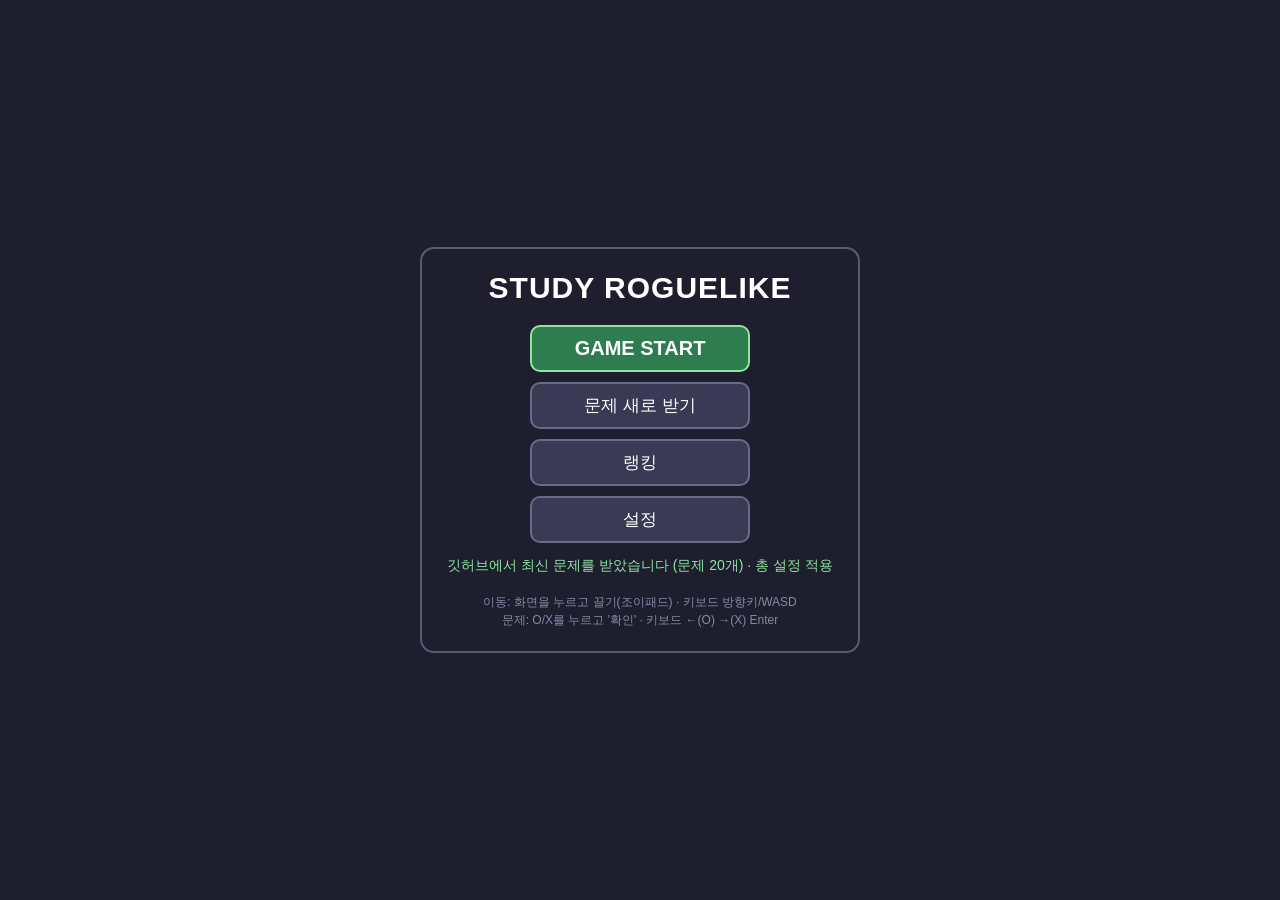
==== index.html @ da625aaf "Add files via upload" ====
<!DOCTYPE html>
<html lang="ko">
<head>
<meta charset="utf-8">
<!-- 파일을 고칠 때마다 아래 ?v= 숫자를 바꾸면, 브라우저가 예전 파일을 쓰지 않고 새로 받는다 -->
<meta name="viewport" content="width=device-width, initial-scale=1, maximum-scale=1, user-scalable=no">
<meta name="theme-color" content="#1e1e2e">
<meta name="mobile-web-app-capable" content="yes">
<meta name="apple-mobile-web-app-capable" content="yes">
<meta name="apple-mobile-web-app-status-bar-style" content="black-translucent">
<meta name="apple-mobile-web-app-title" content="공부 로그라이크">
<link rel="manifest" href="manifest.json">
<link rel="icon" href="icon.png">
<link rel="apple-touch-icon" href="icon.png">
<link rel="stylesheet" href="style.css?v=20261013c">
<title>STUDY ROGUELIKE</title>
</head>
<body>
<script>
// 파일이 빠졌거나 예전 파일이 섞여서 게임이 멈추면, 검은 화면 대신 원인을 화면에 보여준다
(function () {
  var shown = {};
  function report(text) {
    if (shown[text]) return; shown[text] = 1;
    var box = document.getElementById("loadError");
    if (!box) {
      box = document.createElement("div"); box.id = "loadError";
      box.style.cssText = "position:fixed;left:8px;right:8px;top:8px;z-index:99;background:#5a1e28;color:#fff;" +
        "border:2px solid #ff8080;border-radius:10px;padding:10px 14px;font:14px/1.5 sans-serif;white-space:pre-wrap";
      box.textContent = "게임 파일에 문제가 있습니다. js 폴더 안에 파일이 모두 올라갔는지, 예전 파일이 섞이지 않았는지 확인하세요.\n";
      document.body.appendChild(box);
    }
    box.textContent += "\n• " + text;
  }
  window.addEventListener("error", function (e) {
    var t = e.target;
    if (t && t !== window && (t.tagName === "SCRIPT" || t.tagName === "LINK")) report("파일을 찾을 수 없음: " + (t.src || t.href));
    else if (e.message) report(e.message + (e.filename ? "  (" + e.filename.split("/").slice(-2).join("/") + ")" : ""));
  }, true);
})();
</script>
<canvas id="game"></canvas>

<!-- 게임 중 일시정지 버튼 -->
<button id="pauseBtn" class="hidden" aria-label="일시정지">II</button>

<!-- 메인 메뉴 -->
<div id="menu" class="overlay">
  <div class="panel">
    <h1>STUDY ROGUELIKE</h1>
    <button id="btnStart" class="big">GAME START</button>
    <button id="btnSync">문제 새로 받기</button>
    <button id="btnRanking">랭킹</button>
    <button id="btnSettings">설정</button>
    <p id="syncStatus" class="status">문제를 불러오는 중...</p>
    <p class="hint">이동: 화면을 누르고 끌기(조이패드) · 키보드 방향키/WASD<br>문제: O/X를 누르고 '확인' · 키보드 ←(O) →(X) Enter</p>
  </div>
</div>

<!-- 랭킹 -->
<div id="ranking" class="overlay hidden">
  <div class="panel wide">
    <h2>🏆 랭킹 (최고 점수)</h2>
    <div class="scroll"><table id="rankTable"></table></div>
    <button class="back">돌아가기</button>
  </div>
</div>

<!-- 총 설정 -->
<div id="settings" class="overlay hidden">
  <div class="panel wide">
    <h2>총 성능 (모든 기기 공통)</h2>
    <p id="settingsMsg" class="status"></p>
    <div class="scroll"><table id="gunTable" class="settings"></table></div>
    <p class="hint">값은 PC의 문제 편집기에서 '총 설정'을 바꾸고 '깃허브에 올리기'를 누르면 바뀝니다.<br>
      그다음 메뉴의 '문제 새로 받기'를 누르면 이 기기에도 바로 적용됩니다. (숫자는 %, 바람만 관통 마릿수)</p>
    <div class="row"><button class="back">닫기</button></div>
  </div>
</div>

<!-- 게임 오버 후 이름 입력 -->
<div id="nameEntry" class="overlay hidden">
  <div class="panel">
    <h2>게임 오버</h2>
    <p id="finalScore"></p>
    <p>랭킹에 남길 이름을 입력하세요</p>
    <input id="nameInput" maxlength="12" placeholder="Player" autocomplete="off" enterkeyhint="done">
    <div class="row">
      <button id="btnNameSave">저장</button>
      <button id="btnNameSkip">건너뛰기</button>
    </div>
  </div>
</div>

<!-- 일시정지 -->
<div id="pause" class="overlay hidden">
  <div class="panel">
    <h2>일시정지</h2>
    <button id="btnResume" class="big">계속하기</button>
    <button id="btnQuit">메인 메뉴로 (기록 안 함)</button>
  </div>
</div>

<!-- 이미지 크게 보기 -->
<div id="zoomView" class="hidden">
  <div id="zoomStage"><img id="zoomImg" alt="확대 이미지" draggable="false"></div>
  <button id="zoomClose" aria-label="닫기">✕</button>
  <p id="zoomHint">두 손가락으로 벌려 더 확대 · 두 번 톡 = 확대/원래대로 · ✕ 또는 Esc로 닫기</p>
</div>

<!-- 세로 화면 안내 -->
<div id="rotateHint" class="hidden">휴대폰을 <b>가로</b>로 돌리면 더 크게 보여요</div>

<script src="js/config.js?v=20261013c"></script>
<script src="js/data.js?v=20261013c"></script>
<script src="js/world.js?v=20261013c"></script>
<script src="js/combat.js?v=20261013c"></script>
<script src="js/bosses.js?v=20261013c"></script>
<script src="js/skills.js?v=20261013c"></script>
<script src="js/render.js?v=20261013c"></script>
<script src="js/input.js?v=20261013c"></script>
<script src="js/zoom.js?v=20261013c"></script>
<script src="js/game.js?v=20261013c"></script>
<script src="js/main.js?v=20261013c"></script>
</body>
</html>
---- style.css ----
* { box-sizing: border-box; }
html, body {
  margin: 0; padding: 0; width: 100%; height: 100%;
  background: #000; color: #fff; overflow: hidden;
  font-family: "Malgun Gothic", "맑은 고딕", "Apple SD Gothic Neo", "Noto Sans KR", sans-serif;
  -webkit-user-select: none; user-select: none;
  -webkit-touch-callout: none;
  -webkit-tap-highlight-color: transparent;
  overscroll-behavior: none;
}
#game {
  position: fixed; left: 0; top: 0; width: 100vw; height: 100vh; height: 100dvh;
  display: block; touch-action: none;
}
.hidden { display: none !important; }

.overlay {
  position: fixed; inset: 0; display: flex; align-items: center; justify-content: center;
  background: rgba(10, 10, 18, 0.82); z-index: 10; padding: 12px;
  touch-action: manipulation;
}
#menu { background: #1e1e2e; }
.panel {
  background: #1e1e2e; border: 2px solid #5a5a78; border-radius: 14px;
  padding: 18px 22px; width: min(440px, 100%); max-height: 100%;
  display: flex; flex-direction: column; align-items: center; gap: 10px;
  overflow-y: auto; touch-action: pan-y;
}
.panel.wide { width: min(760px, 100%); }
h1 { margin: 4px 0 10px; font-size: 30px; letter-spacing: 1px; text-align: center; }
h2 { margin: 2px 0 6px; font-size: 22px; }
button {
  font: inherit; font-size: 17px; color: #fff; background: #3a3a55;
  border: 2px solid #6a6a90; border-radius: 10px; padding: 10px 18px;
  min-width: 220px; min-height: 46px; cursor: pointer; touch-action: manipulation;
}
button:hover { background: #4a4a6a; }
button:active { background: #5a5a80; transform: translateY(1px); }
button:disabled { opacity: 0.5; cursor: default; }
button.big { background: #2f7d4f; border-color: #8ce6a0; font-weight: bold; font-size: 20px; }
.row { display: flex; gap: 10px; flex-wrap: wrap; justify-content: center; }
.row button { min-width: 120px; }
.status { color: #aaaacc; font-size: 14px; text-align: center; margin: 4px 0; min-height: 1.2em; }
.status.ok { color: #8ce6a0; } .status.warn { color: #ffcc66; } .status.err { color: #ff8080; }
.hint { color: #8888a8; font-size: 12px; text-align: center; margin: 4px 0; line-height: 1.5; }
.scroll { width: 100%; overflow: auto; max-height: 55vh; -webkit-overflow-scrolling: touch; touch-action: pan-x pan-y; }
table { border-collapse: collapse; width: 100%; font-size: 14px; }
th, td { padding: 6px 6px; border-bottom: 1px solid #3a3a55; text-align: center; white-space: nowrap; }
th { color: #c8c8e0; background: #26263a; position: sticky; top: 0; }
td.name { text-align: left; }
table.settings td.desc { text-align: left; color: #9a9ab8; font-size: 12px; white-space: normal; min-width: 120px; }
table.settings input { width: 56px; }
input {
  font: inherit; font-size: 17px; color: #fff; background: #2a2a3d; border: 2px solid #5a5a78;
  border-radius: 8px; padding: 8px 10px; text-align: center; -webkit-user-select: text; user-select: text;
  touch-action: manipulation;
}
#nameInput { width: 220px; }
input.bad { border-color: #ff6060; background: #4a2030; }

#pauseBtn {
  position: fixed; z-index: 5; min-width: 0; min-height: 0; padding: 0;
  width: 44px; height: 44px; border-radius: 10px; font-size: 16px; font-weight: bold;
  background: rgba(40, 40, 60, 0.7); border: 2px solid rgba(160, 160, 200, 0.7);
}
#rotateHint {
  position: fixed; z-index: 6; left: 50%; top: 8px; transform: translateX(-50%);
  background: rgba(30, 30, 46, 0.92); border: 1px solid #6a6a90; border-radius: 10px;
  padding: 8px 14px; font-size: 14px; pointer-events: none; white-space: nowrap;
}

/* ---- 이미지 크게 보기 ---- */
#zoomView { position: fixed; inset: 0; z-index: 20; background: rgba(5, 5, 9, 0.96); touch-action: none; }
#zoomStage { position: absolute; inset: 0; overflow: hidden; touch-action: none; cursor: grab; }
#zoomImg { position: absolute; left: 50%; top: 50%; max-width: none; transform-origin: 0 0;
  user-select: none; -webkit-user-select: none; -webkit-user-drag: none; background: #fff; border-radius: 4px; }
#zoomClose { position: absolute; top: 10px; right: 10px; min-width: 0; min-height: 0; width: 52px; height: 52px;
  padding: 0; font-size: 24px; border-radius: 12px; background: rgba(40, 40, 60, 0.85); z-index: 2; }
#zoomHint { position: absolute; left: 0; right: 0; bottom: 6px; margin: 0; text-align: center; color: #9a9ab8;
  font-size: 12px; pointer-events: none; }
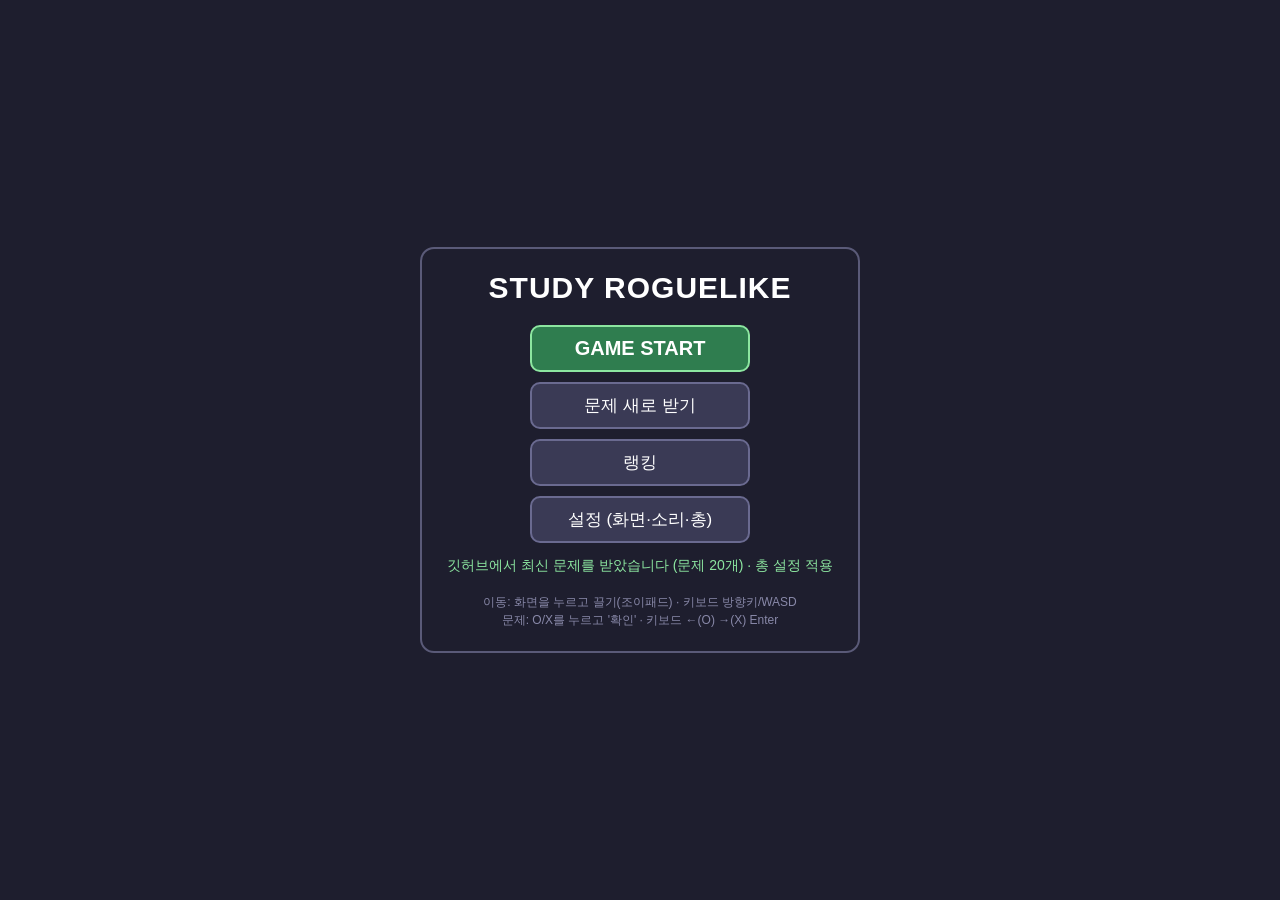
==== commit e234400d: "Add files via upload" ====
--- a/index.html
+++ b/index.html
@@ -12,7 +12,7 @@
 <link rel="manifest" href="manifest.json">
 <link rel="icon" href="icon.png">
 <link rel="apple-touch-icon" href="icon.png">
-<link rel="stylesheet" href="style.css?v=20261013c">
+<link rel="stylesheet" href="style.css?v=20261014a">
 <title>STUDY ROGUELIKE</title>
 </head>
 <body>
@@ -51,7 +51,7 @@
     <button id="btnStart" class="big">GAME START</button>
     <button id="btnSync">문제 새로 받기</button>
     <button id="btnRanking">랭킹</button>
-    <button id="btnSettings">설정</button>
+    <button id="btnSettings">설정 (화면·소리·총)</button>
     <p id="syncStatus" class="status">문제를 불러오는 중...</p>
     <p class="hint">이동: 화면을 누르고 끌기(조이패드) · 키보드 방향키/WASD<br>문제: O/X를 누르고 '확인' · 키보드 ←(O) →(X) Enter</p>
   </div>
@@ -69,6 +69,14 @@
 <!-- 총 설정 -->
 <div id="settings" class="overlay hidden">
   <div class="panel wide">
+    <h2>화면 · 소리 (이 기기만)</h2>
+    <div class="row opts">
+      <button class="opt" data-opt="quality"></button>
+      <button class="opt" data-opt="sfx"></button>
+      <button class="opt" data-opt="music"></button>
+      <button class="opt" data-opt="shake"></button>
+    </div>
+    <p class="hint">효과 낮음: 조명·빛 번짐·바닥 자국을 끄고 파티클을 줄여서 휴대폰이 덜 뜨거워집니다.</p>
     <h2>총 성능 (모든 기기 공통)</h2>
     <p id="settingsMsg" class="status"></p>
     <div class="scroll"><table id="gunTable" class="settings"></table></div>
@@ -97,6 +105,11 @@
   <div class="panel">
     <h2>일시정지</h2>
     <button id="btnResume" class="big">계속하기</button>
+    <div class="row opts">
+      <button class="opt" data-opt="sfx"></button>
+      <button class="opt" data-opt="music"></button>
+      <button class="opt" data-opt="quality"></button>
+    </div>
     <button id="btnQuit">메인 메뉴로 (기록 안 함)</button>
   </div>
 </div>
@@ -111,16 +124,19 @@
 <!-- 세로 화면 안내 -->
 <div id="rotateHint" class="hidden">휴대폰을 <b>가로</b>로 돌리면 더 크게 보여요</div>
 
-<script src="js/config.js?v=20261013c"></script>
-<script src="js/data.js?v=20261013c"></script>
-<script src="js/world.js?v=20261013c"></script>
-<script src="js/combat.js?v=20261013c"></script>
-<script src="js/bosses.js?v=20261013c"></script>
-<script src="js/skills.js?v=20261013c"></script>
-<script src="js/render.js?v=20261013c"></script>
-<script src="js/input.js?v=20261013c"></script>
-<script src="js/zoom.js?v=20261013c"></script>
-<script src="js/game.js?v=20261013c"></script>
-<script src="js/main.js?v=20261013c"></script>
+<script src="js/config.js?v=20261014a"></script>
+<script src="js/data.js?v=20261014a"></script>
+<script src="js/assets_meta.js?v=20261014a"></script>
+<script src="js/world.js?v=20261014a"></script>
+<script src="js/combat.js?v=20261014a"></script>
+<script src="js/bosses.js?v=20261014a"></script>
+<script src="js/skills.js?v=20261014a"></script>
+<script src="js/gfx.js?v=20261014a"></script>
+<script src="js/audio.js?v=20261014a"></script>
+<script src="js/render.js?v=20261014a"></script>
+<script src="js/input.js?v=20261014a"></script>
+<script src="js/zoom.js?v=20261014a"></script>
+<script src="js/game.js?v=20261014a"></script>
+<script src="js/main.js?v=20261014a"></script>
 </body>
 </html>
--- a/style.css
+++ b/style.css
@@ -78,3 +78,8 @@
   padding: 0; font-size: 24px; border-radius: 12px; background: rgba(40, 40, 60, 0.85); z-index: 2; }
 #zoomHint { position: absolute; left: 0; right: 0; bottom: 6px; margin: 0; text-align: center; color: #9a9ab8;
   font-size: 12px; pointer-events: none; }
+
+/* ---- 화면·소리 설정 버튼 ---- */
+.opts button.opt { min-width: 150px; font-size: 15px; padding: 8px 12px; }
+.opts button.opt.on { background: #2f5f4a; border-color: #8ce6a0; }
+.opts button.opt.off { background: #3a2a35; border-color: #9a6a80; color: #d0b0c0; }
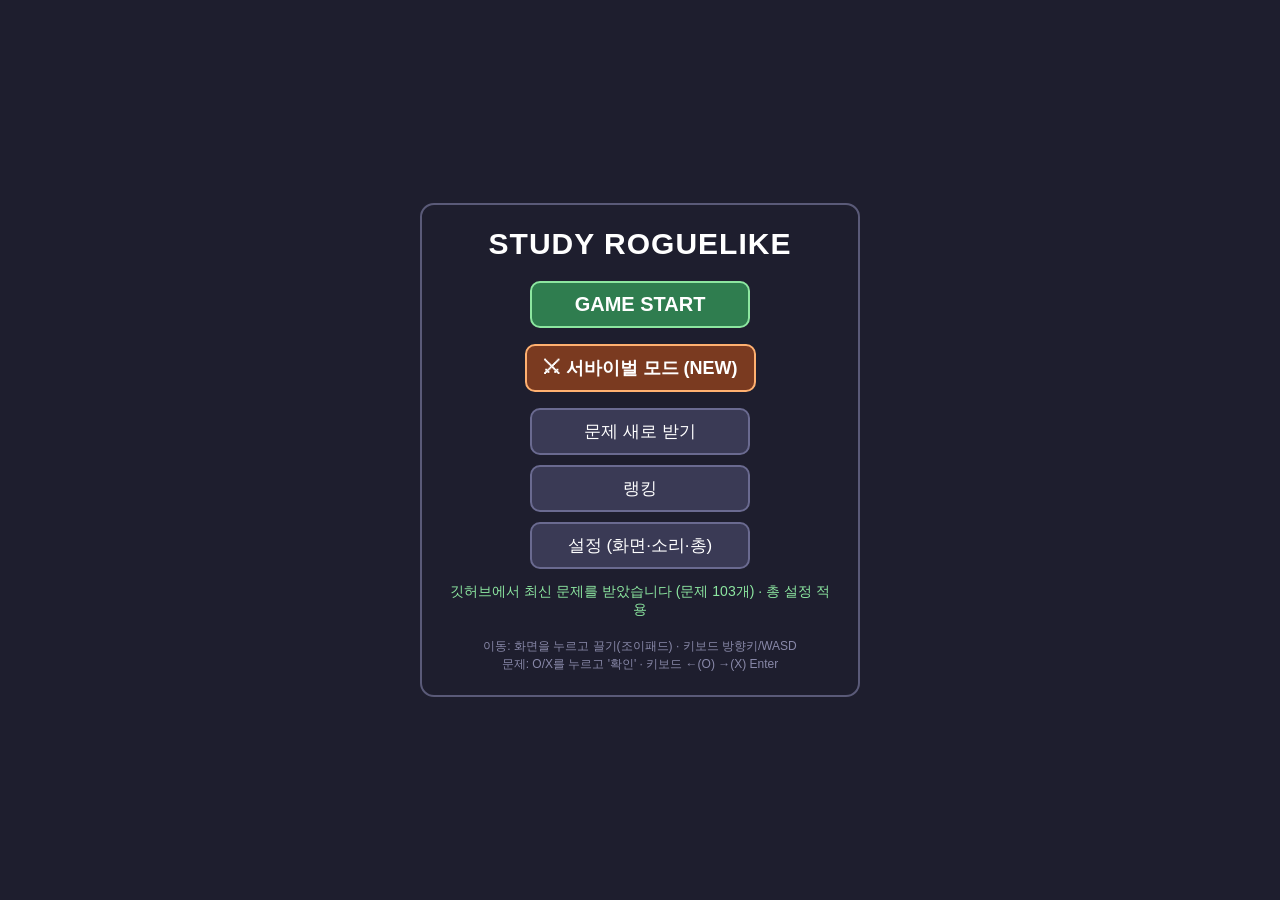
==== commit f4f91844: "Add files via upload" ====
--- a/index.html
+++ b/index.html
@@ -12,7 +12,7 @@
 <link rel="manifest" href="manifest.json">
 <link rel="icon" href="icon.png">
 <link rel="apple-touch-icon" href="icon.png">
-<link rel="stylesheet" href="style.css?v=20261014a">
+<link rel="stylesheet" href="style.css?v=20261020a">
 <title>STUDY ROGUELIKE</title>
 </head>
 <body>
@@ -49,6 +49,7 @@
   <div class="panel">
     <h1>STUDY ROGUELIKE</h1>
     <button id="btnStart" class="big">GAME START</button>
+    <a class="btnlink sv" href="survival.html">⚔ 서바이벌 모드 (NEW)</a>
     <button id="btnSync">문제 새로 받기</button>
     <button id="btnRanking">랭킹</button>
     <button id="btnSettings">설정 (화면·소리·총)</button>
@@ -124,19 +125,19 @@
 <!-- 세로 화면 안내 -->
 <div id="rotateHint" class="hidden">휴대폰을 <b>가로</b>로 돌리면 더 크게 보여요</div>
 
-<script src="js/config.js?v=20261014a"></script>
-<script src="js/data.js?v=20261014a"></script>
-<script src="js/assets_meta.js?v=20261014a"></script>
-<script src="js/world.js?v=20261014a"></script>
-<script src="js/combat.js?v=20261014a"></script>
-<script src="js/bosses.js?v=20261014a"></script>
-<script src="js/skills.js?v=20261014a"></script>
-<script src="js/gfx.js?v=20261014a"></script>
-<script src="js/audio.js?v=20261014a"></script>
-<script src="js/render.js?v=20261014a"></script>
-<script src="js/input.js?v=20261014a"></script>
-<script src="js/zoom.js?v=20261014a"></script>
-<script src="js/game.js?v=20261014a"></script>
-<script src="js/main.js?v=20261014a"></script>
+<script src="js/config.js?v=20261020a"></script>
+<script src="js/data.js?v=20261020a"></script>
+<script src="js/assets_meta.js?v=20261020a"></script>
+<script src="js/world.js?v=20261020a"></script>
+<script src="js/combat.js?v=20261020a"></script>
+<script src="js/bosses.js?v=20261020a"></script>
+<script src="js/skills.js?v=20261020a"></script>
+<script src="js/gfx.js?v=20261020a"></script>
+<script src="js/audio.js?v=20261020a"></script>
+<script src="js/render.js?v=20261020a"></script>
+<script src="js/input.js?v=20261020a"></script>
+<script src="js/zoom.js?v=20261020a"></script>
+<script src="js/game.js?v=20261020a"></script>
+<script src="js/main.js?v=20261020a"></script>
 </body>
 </html>
--- a/style.css
+++ b/style.css
@@ -83,3 +83,18 @@
 .opts button.opt { min-width: 150px; font-size: 15px; padding: 8px 12px; }
 .opts button.opt.on { background: #2f5f4a; border-color: #8ce6a0; }
 .opts button.opt.off { background: #3a2a35; border-color: #9a6a80; color: #d0b0c0; }
+
+/* ---- 서바이벌 모드 ---- */
+a.btnlink { display: block; text-align: center; padding: 10px 16px; margin: 6px 0; border-radius: 10px; border: 2px solid #6a6a90;
+  background: #3a3a55; color: #fff; text-decoration: none; font-size: 16px; }
+a.btnlink.sv { background: #7a3a20; border-color: #ffb070; font-weight: bold; font-size: 18px; }
+.row.wpns button { flex: 1 1 180px; display: flex; flex-direction: column; gap: 4px; align-items: center; }
+.row.wpns small { font-size: 12px; font-weight: normal; opacity: 0.85; }
+.svstats { text-align: center; line-height: 1.9; }
+.svstats .big { font-size: 30px; font-weight: bold; color: #ffe08a; }
+.svstats .new { font-size: 14px; color: #8ce6a0; margin-left: 6px; }
+.dmgrow { display: grid; grid-template-columns: 110px 1fr 70px; gap: 8px; align-items: center; margin: 4px 0; font-size: 14px; }
+.dmgrow i { display: block; height: 12px; border-radius: 6px; }
+.dmgrow b { text-align: right; }
+#svResDmg { width: min(520px, 100%); margin: 0 auto 10px; }
+.svstats { width: 100%; }
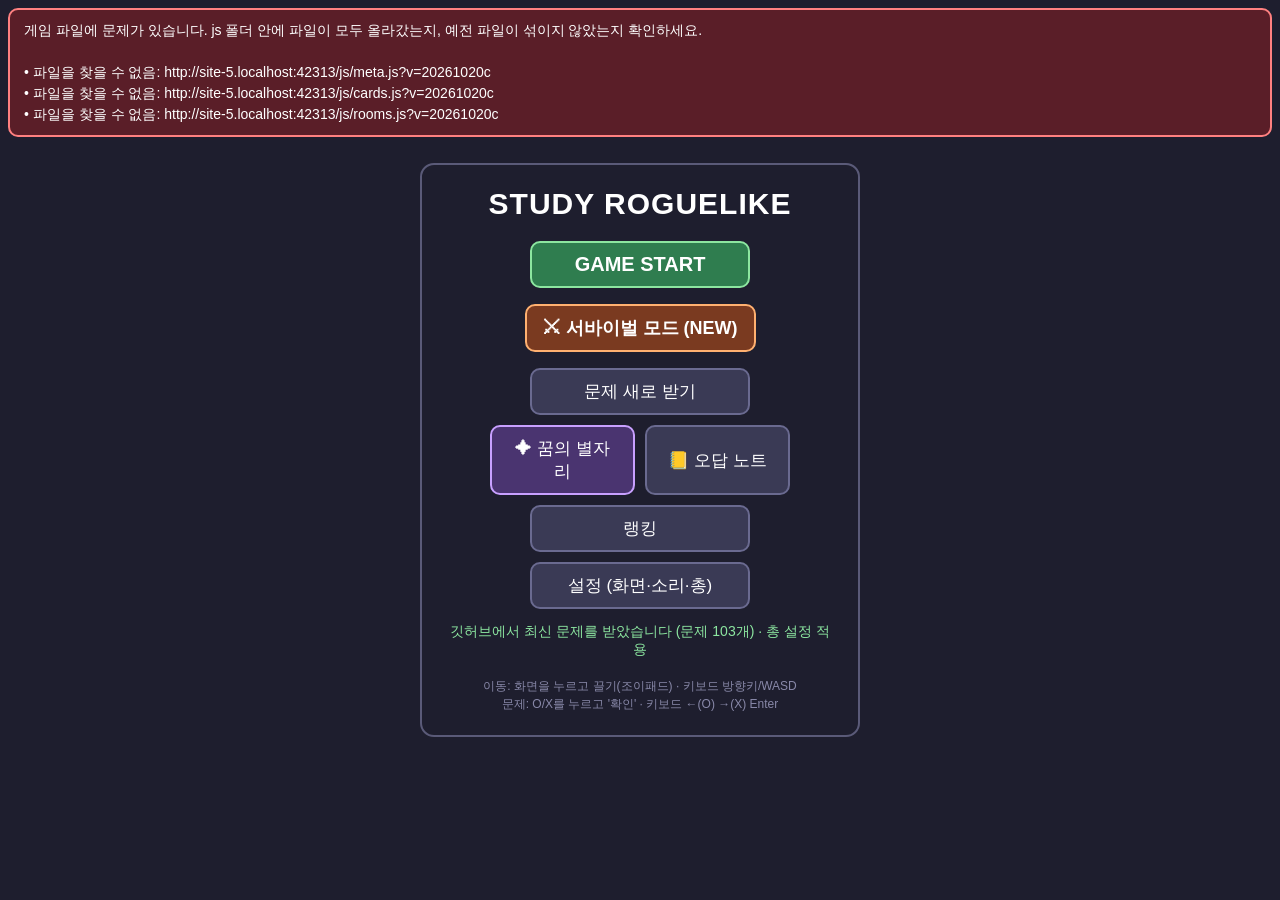
==== commit 8acf5c7f: "Add files via upload" ====
--- a/index.html
+++ b/index.html
@@ -12,7 +12,7 @@
 <link rel="manifest" href="manifest.json">
 <link rel="icon" href="icon.png">
 <link rel="apple-touch-icon" href="icon.png">
-<link rel="stylesheet" href="style.css?v=20261020a">
+<link rel="stylesheet" href="style.css?v=20261020c">
 <title>STUDY ROGUELIKE</title>
 </head>
 <body>
@@ -48,9 +48,15 @@
 <div id="menu" class="overlay">
   <div class="panel">
     <h1>STUDY ROGUELIKE</h1>
+    <button id="btnContinue" class="big cont hidden">▶ 이어하기</button>
     <button id="btnStart" class="big">GAME START</button>
+    <p id="startWarn" class="status warn hidden">이어할 판이 있어요. 새로 시작하면 저장된 판은 지워집니다 (한 번 더 누르면 시작)</p>
     <a class="btnlink sv" href="survival.html">⚔ 서바이벌 모드 (NEW)</a>
     <button id="btnSync">문제 새로 받기</button>
+    <div class="row menu2">
+      <button id="btnStars" class="stars">✦ 꿈의 별자리</button>
+      <button id="btnNotes">📒 오답 노트</button>
+    </div>
     <button id="btnRanking">랭킹</button>
     <button id="btnSettings">설정 (화면·소리·총)</button>
     <p id="syncStatus" class="status">문제를 불러오는 중...</p>
@@ -87,17 +93,55 @@
   </div>
 </div>
 
-<!-- 게임 오버 후 이름 입력 -->
+<!-- 판 결과 (게임 오버 / 엔딩) + 랭킹 이름 -->
 <div id="nameEntry" class="overlay hidden">
-  <div class="panel">
-    <h2>게임 오버</h2>
-    <p id="finalScore"></p>
+  <div class="panel wide">
+    <h2 id="resTitle">게임 오버</h2>
+    <p id="resEnding" class="ending hidden"></p>
+    <div id="finalScore" class="resstats"></div>
+    <div id="resWrongWrap">
+      <h3 id="resWrongTitle">이번 판에 틀린 문제</h3>
+      <div id="resWrong" class="notes small"></div>
+    </div>
     <p>랭킹에 남길 이름을 입력하세요</p>
     <input id="nameInput" maxlength="12" placeholder="Player" autocomplete="off" enterkeyhint="done">
     <div class="row">
       <button id="btnNameSave">저장</button>
       <button id="btnNameSkip">건너뛰기</button>
     </div>
+  </div>
+</div>
+
+<!-- 꿈의 심연 고르기 -->
+<div id="depthSelect" class="overlay hidden">
+  <div class="panel">
+    <h2>🌙 어디서 시작할까요?</h2>
+    <p class="hint">꿈의 심연은 엔딩을 볼 때마다 한 단계씩 열려요. 깊을수록 몬스터가 강하고 꿈가루를 더 많이 줘요.</p>
+    <div id="depthList" class="depths"></div>
+    <button class="back">돌아가기</button>
+  </div>
+</div>
+
+<!-- 꿈의 별자리 -->
+<div id="stars" class="overlay hidden">
+  <div class="panel wide xwide">
+    <h2>✦ 꿈의 별자리</h2>
+    <p class="status"><b id="dustNow">0</b> 꿈가루 · 위에서부터 차례로 밝힐 수 있어요</p>
+    <div id="consList" class="cons"></div>
+    <div class="row">
+      <button id="btnStarsReset">초기화 (꿈가루 모두 돌려받기)</button>
+      <button class="back">닫기</button>
+    </div>
+  </div>
+</div>
+
+<!-- 오답 노트 -->
+<div id="notes" class="overlay hidden">
+  <div class="panel wide">
+    <h2>📒 오답 노트</h2>
+    <p id="notesInfo" class="status"></p>
+    <div id="notesList" class="notes scroll"></div>
+    <div class="row"><button class="back">닫기</button></div>
   </div>
 </div>
 
@@ -111,7 +155,7 @@
       <button class="opt" data-opt="music"></button>
       <button class="opt" data-opt="quality"></button>
     </div>
-    <button id="btnQuit">메인 메뉴로 (기록 안 함)</button>
+    <button id="btnQuit">메인 메뉴로 (마지막으로 깬 방까지 저장됨)</button>
   </div>
 </div>
 
@@ -125,19 +169,22 @@
 <!-- 세로 화면 안내 -->
 <div id="rotateHint" class="hidden">휴대폰을 <b>가로</b>로 돌리면 더 크게 보여요</div>
 
-<script src="js/config.js?v=20261020a"></script>
-<script src="js/data.js?v=20261020a"></script>
-<script src="js/assets_meta.js?v=20261020a"></script>
-<script src="js/world.js?v=20261020a"></script>
-<script src="js/combat.js?v=20261020a"></script>
-<script src="js/bosses.js?v=20261020a"></script>
-<script src="js/skills.js?v=20261020a"></script>
-<script src="js/gfx.js?v=20261020a"></script>
-<script src="js/audio.js?v=20261020a"></script>
-<script src="js/render.js?v=20261020a"></script>
-<script src="js/input.js?v=20261020a"></script>
-<script src="js/zoom.js?v=20261020a"></script>
-<script src="js/game.js?v=20261020a"></script>
-<script src="js/main.js?v=20261020a"></script>
+<script src="js/config.js?v=20261020c"></script>
+<script src="js/data.js?v=20261020c"></script>
+<script src="js/meta.js?v=20261020c"></script>
+<script src="js/assets_meta.js?v=20261020c"></script>
+<script src="js/world.js?v=20261020c"></script>
+<script src="js/combat.js?v=20261020c"></script>
+<script src="js/bosses.js?v=20261020c"></script>
+<script src="js/skills.js?v=20261020c"></script>
+<script src="js/cards.js?v=20261020c"></script>
+<script src="js/rooms.js?v=20261020c"></script>
+<script src="js/gfx.js?v=20261020c"></script>
+<script src="js/audio.js?v=20261020c"></script>
+<script src="js/render.js?v=20261020c"></script>
+<script src="js/input.js?v=20261020c"></script>
+<script src="js/zoom.js?v=20261020c"></script>
+<script src="js/game.js?v=20261020c"></script>
+<script src="js/main.js?v=20261020c"></script>
 </body>
 </html>
--- a/style.css
+++ b/style.css
@@ -98,3 +98,67 @@
 .dmgrow b { text-align: right; }
 #svResDmg { width: min(520px, 100%); margin: 0 auto 10px; }
 .svstats { width: 100%; }
+
+/* ---- 던전: 이어하기 / 별자리 / 오답 노트 / 결과 ---- */
+button.cont { background: #2b5f8f; border-color: #8cc8ff; }
+.row.menu2 button { flex: 1 1 140px; }
+button.stars { background: #4a3470; border-color: #c8a0ff; }
+.panel.xwide { width: min(980px, 100%); }
+.cons { display: flex; gap: 10px; width: 100%; overflow-x: auto; }
+.con { flex: 1 1 0; min-width: 210px; border: 2px solid var(--c); border-radius: 12px; padding: 8px; background: rgba(255,255,255,0.03); }
+.con h3 { margin: 2px 0 8px; color: var(--c); text-align: center; font-size: 16px; }
+.node { position: relative; display: grid; grid-template-columns: 1fr auto; grid-template-areas: "st btn" "nm btn" "ef ef"; gap: 2px 8px;
+  padding: 7px 8px; margin-bottom: 8px; border-radius: 10px; background: #23233a; border: 1px solid #44445e; }
+.node::before { content: ""; position: absolute; left: 50%; top: -9px; width: 2px; height: 9px; background: var(--c); opacity: 0.5; }
+.node:first-of-type::before { display: none; }
+.node.lit { border-color: var(--c); box-shadow: 0 0 10px -2px var(--c); }
+.node.locked { opacity: 0.5; }
+.node .st { grid-area: st; color: var(--c); letter-spacing: 1px; font-size: 13px; }
+.node b { grid-area: nm; font-size: 15px; }
+.node small { grid-area: ef; color: #b8b8d0; font-size: 12px; line-height: 1.35; }
+.node button { grid-area: btn; min-width: 70px; padding: 6px 8px; font-size: 14px; margin: 0; }
+.depths { display: flex; flex-direction: column; gap: 8px; width: 100%; }
+.depths button { display: flex; flex-direction: column; align-items: center; gap: 3px; }
+.depths small { font-size: 12px; font-weight: normal; opacity: 0.85; }
+.notes { width: 100%; text-align: left; }
+.notes.scroll { max-height: 56vh; overflow-y: auto; }
+.notes.small { max-height: 26vh; overflow-y: auto; }
+.notes .date { color: #ffd27a; font-weight: bold; margin: 10px 0 4px; font-size: 14px; }
+.note { background: #23233a; border: 1px solid #44445e; border-radius: 10px; padding: 8px 10px; margin-bottom: 8px; }
+.note.ok { border-color: #8ce6a0; } .note.bad { border-color: #ff8080; }
+.note .q { font-size: 14px; line-height: 1.5; white-space: pre-wrap; }
+.note img { max-width: 100%; max-height: 220px; display: block; margin: 6px 0; border-radius: 6px; background: #fff; }
+.note .meta { color: #9a9ab8; font-size: 12px; margin-top: 2px; }
+.note .a, .note .ans { font-size: 13px; color: #c8e6ff; margin-top: 4px; line-height: 1.5; }
+.note .exp { color: #d8d8e8; margin-top: 3px; white-space: pre-wrap; }
+.note .tries { display: flex; gap: 6px; margin-top: 6px; flex-wrap: wrap; }
+.note .tries button { padding: 4px 12px; font-size: 14px; margin: 0; }
+.note .tries button.ox { min-width: 44px; font-weight: bold; }
+.resstats { display: grid; grid-template-columns: repeat(auto-fill, minmax(150px, 1fr)); gap: 6px; width: 100%; margin: 6px 0; }
+.resstats div { background: #23233a; border-radius: 8px; padding: 6px 8px; display: flex; flex-direction: column; font-size: 13px; }
+.resstats span { color: #9a9ab8; font-size: 12px; } .resstats b { font-size: 15px; }
+.resstats .wide2 { grid-column: 1 / -1; }
+.ending { text-align: center; color: #e6d2ff; line-height: 1.6; }
+#resWrongWrap { width: 100%; }
+.note .tries button { width: auto; min-width: 0; flex: 0 0 auto; }
+/* 가로 휴대폰처럼 화면이 낮으면 메뉴를 두 줄(2열)로 */
+@media (max-height: 560px) {
+  #menu .panel { width: min(760px, 100%); display: grid; grid-template-columns: 1fr 1fr; gap: 8px 10px; padding: 12px 16px; }
+  #menu .panel > h1, #menu .panel > .status, #menu .panel > .hint, #menu .panel > #startWarn { grid-column: 1 / -1; margin: 2px 0; }
+  #menu .panel > h1 { font-size: 24px; }
+  #menu .panel > .menu2 { display: contents; }
+  #menu button, #menu a.btnlink { min-width: 0; width: 100%; min-height: 42px; margin: 0; padding: 8px 10px; font-size: 16px; }
+  #menu button.big { font-size: 18px; }
+  #menu .hint { display: none; }
+}
+.cons, .notes, .resstats, #resWrongWrap, .depths { flex-shrink: 0; }
+@media (max-height: 560px), (max-width: 760px) {
+  .con { min-width: 0; padding: 6px; }
+  .con h3 { font-size: 14px; margin-bottom: 6px; }
+  .node { padding: 5px 6px; gap: 1px 6px; }
+  .node b { font-size: 13px; }
+  .node small { font-size: 11px; }
+  .node .st { font-size: 11px; }
+  .node button { min-width: 52px; min-height: 34px; padding: 4px 6px; font-size: 13px; }
+  .panel { padding: 12px 14px; }
+}
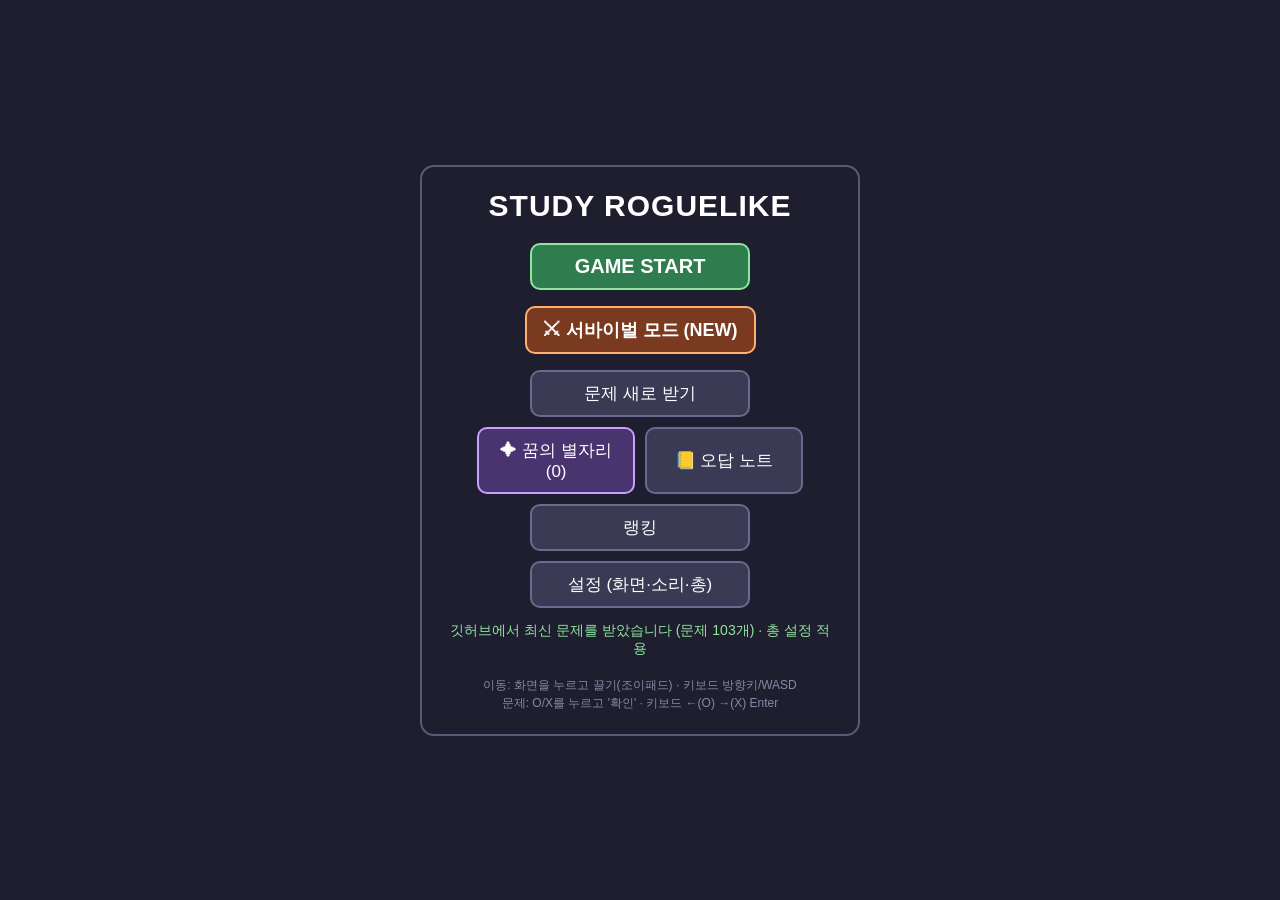
==== commit 87061b80: "Add files via upload" ====
--- a/index.html
+++ b/index.html
@@ -12,7 +12,7 @@
 <link rel="manifest" href="manifest.json">
 <link rel="icon" href="icon.png">
 <link rel="apple-touch-icon" href="icon.png">
-<link rel="stylesheet" href="style.css?v=20261020c">
+<link rel="stylesheet" href="style.css?v=20261021c">
 <title>STUDY ROGUELIKE</title>
 </head>
 <body>
@@ -169,22 +169,22 @@
 <!-- 세로 화면 안내 -->
 <div id="rotateHint" class="hidden">휴대폰을 <b>가로</b>로 돌리면 더 크게 보여요</div>
 
-<script src="js/config.js?v=20261020c"></script>
-<script src="js/data.js?v=20261020c"></script>
-<script src="js/meta.js?v=20261020c"></script>
-<script src="js/assets_meta.js?v=20261020c"></script>
-<script src="js/world.js?v=20261020c"></script>
-<script src="js/combat.js?v=20261020c"></script>
-<script src="js/bosses.js?v=20261020c"></script>
-<script src="js/skills.js?v=20261020c"></script>
-<script src="js/cards.js?v=20261020c"></script>
-<script src="js/rooms.js?v=20261020c"></script>
-<script src="js/gfx.js?v=20261020c"></script>
-<script src="js/audio.js?v=20261020c"></script>
-<script src="js/render.js?v=20261020c"></script>
-<script src="js/input.js?v=20261020c"></script>
-<script src="js/zoom.js?v=20261020c"></script>
-<script src="js/game.js?v=20261020c"></script>
-<script src="js/main.js?v=20261020c"></script>
+<script src="js/config.js?v=20261021c"></script>
+<script src="js/data.js?v=20261021c"></script>
+<script src="js/meta.js?v=20261021c"></script>
+<script src="js/assets_meta.js?v=20261021c"></script>
+<script src="js/world.js?v=20261021c"></script>
+<script src="js/combat.js?v=20261021c"></script>
+<script src="js/bosses.js?v=20261021c"></script>
+<script src="js/skills.js?v=20261021c"></script>
+<script src="js/cards.js?v=20261021c"></script>
+<script src="js/rooms.js?v=20261021c"></script>
+<script src="js/gfx.js?v=20261021c"></script>
+<script src="js/audio.js?v=20261021c"></script>
+<script src="js/render.js?v=20261021c"></script>
+<script src="js/input.js?v=20261021c"></script>
+<script src="js/zoom.js?v=20261021c"></script>
+<script src="js/game.js?v=20261021c"></script>
+<script src="js/main.js?v=20261021c"></script>
 </body>
 </html>
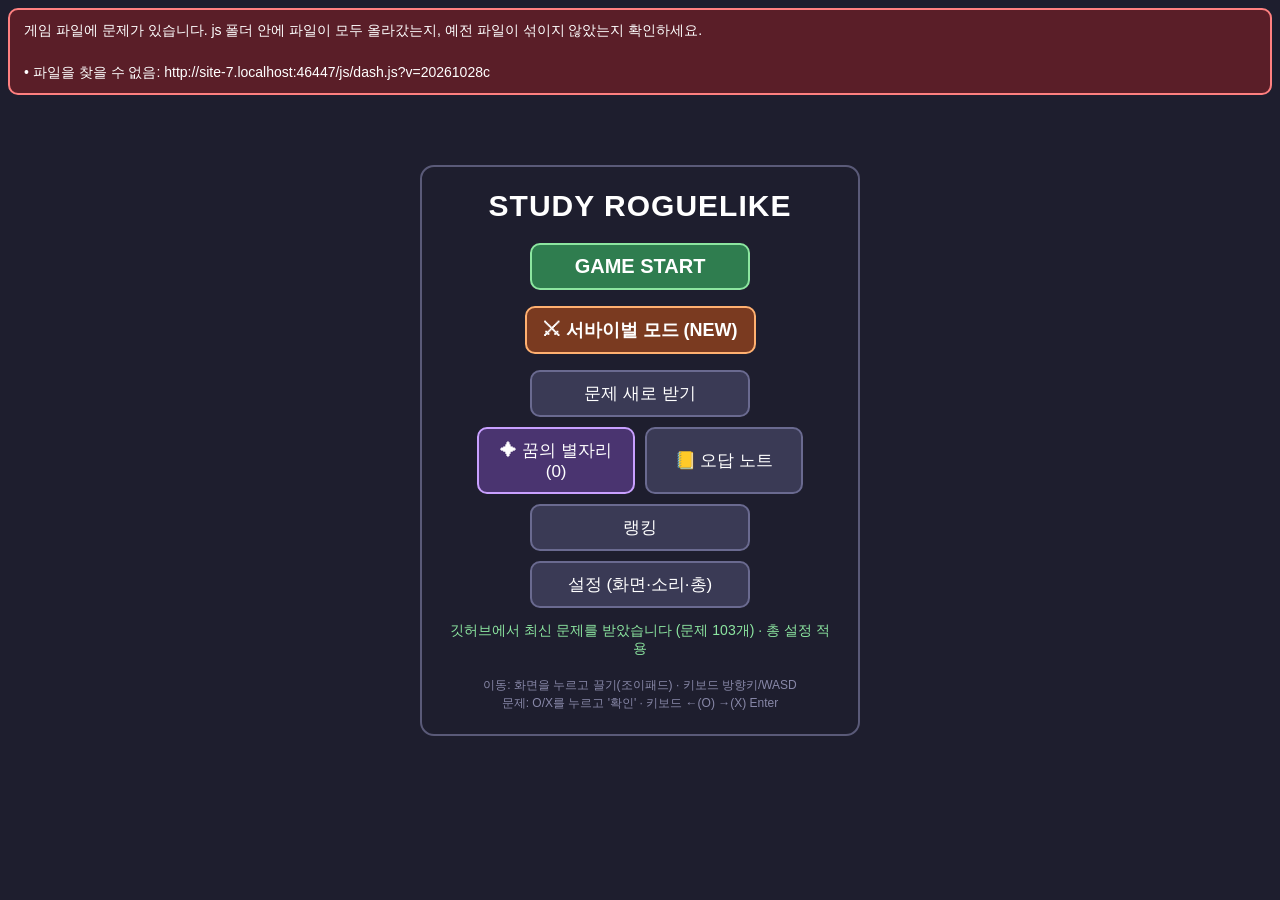
==== commit c7113dfa: "Add files via upload" ====
--- a/index.html
+++ b/index.html
@@ -12,7 +12,7 @@
 <link rel="manifest" href="manifest.json">
 <link rel="icon" href="icon.png">
 <link rel="apple-touch-icon" href="icon.png">
-<link rel="stylesheet" href="style.css?v=20261021c">
+<link rel="stylesheet" href="style.css?v=20261028c">
 <title>STUDY ROGUELIKE</title>
 </head>
 <body>
@@ -88,7 +88,7 @@
     <p id="settingsMsg" class="status"></p>
     <div class="scroll"><table id="gunTable" class="settings"></table></div>
     <p class="hint">값은 PC의 문제 편집기에서 '총 설정'을 바꾸고 '깃허브에 올리기'를 누르면 바뀝니다.<br>
-      그다음 메뉴의 '문제 새로 받기'를 누르면 이 기기에도 바로 적용됩니다. (숫자는 %, 바람만 관통 마릿수)</p>
+      그다음 메뉴의 '문제 새로 받기'를 누르면 이 기기에도 바로 적용됩니다. (숫자는 모두 %)</p>
     <div class="row"><button class="back">닫기</button></div>
   </div>
 </div>
@@ -122,16 +122,30 @@
   </div>
 </div>
 
-<!-- 꿈의 별자리 -->
+<!-- 꿈의 별자리 (별 지도) -->
 <div id="stars" class="overlay hidden">
-  <div class="panel wide xwide">
-    <h2>✦ 꿈의 별자리</h2>
-    <p class="status"><b id="dustNow">0</b> 꿈가루 · 위에서부터 차례로 밝힐 수 있어요</p>
-    <div id="consList" class="cons"></div>
+  <div class="panel wide xwide starpanel">
+    <div class="starhead"><h2>✦ 꿈의 별자리</h2><span class="status"><b id="dustNow">0</b> 꿈가루</span></div>
+    <div id="consTabs" class="constabs"></div>
+    <div class="starbody">
+      <svg id="starMap" viewBox="0 0 100 100" preserveAspectRatio="xMidYMid meet"></svg>
+      <div id="starInfo" class="starinfo"></div>
+    </div>
+    <p id="starsNote" class="hint"></p>
     <div class="row">
-      <button id="btnStarsReset">초기화 (꿈가루 모두 돌려받기)</button>
+      <button id="btnStarsReset">초기화</button>
       <button class="back">닫기</button>
     </div>
+  </div>
+</div>
+
+<!-- 수호석 고르기 -->
+<div id="stoneSelect" class="overlay hidden">
+  <div class="panel wide">
+    <h2>🗿 수호석을 고르세요</h2>
+    <p class="hint">이번 판에만 적용돼요. 별자리 끝별과 엔딩으로 새 수호석이 열려요.</p>
+    <div id="stoneList" class="stones"></div>
+    <button class="back">돌아가기</button>
   </div>
 </div>
 
@@ -169,22 +183,23 @@
 <!-- 세로 화면 안내 -->
 <div id="rotateHint" class="hidden">휴대폰을 <b>가로</b>로 돌리면 더 크게 보여요</div>
 
-<script src="js/config.js?v=20261021c"></script>
-<script src="js/data.js?v=20261021c"></script>
-<script src="js/meta.js?v=20261021c"></script>
-<script src="js/assets_meta.js?v=20261021c"></script>
-<script src="js/world.js?v=20261021c"></script>
-<script src="js/combat.js?v=20261021c"></script>
-<script src="js/bosses.js?v=20261021c"></script>
-<script src="js/skills.js?v=20261021c"></script>
-<script src="js/cards.js?v=20261021c"></script>
-<script src="js/rooms.js?v=20261021c"></script>
-<script src="js/gfx.js?v=20261021c"></script>
-<script src="js/audio.js?v=20261021c"></script>
-<script src="js/render.js?v=20261021c"></script>
-<script src="js/input.js?v=20261021c"></script>
-<script src="js/zoom.js?v=20261021c"></script>
-<script src="js/game.js?v=20261021c"></script>
-<script src="js/main.js?v=20261021c"></script>
+<script src="js/config.js?v=20261028c"></script>
+<script src="js/data.js?v=20261028c"></script>
+<script src="js/meta.js?v=20261028c"></script>
+<script src="js/assets_meta.js?v=20261028c"></script>
+<script src="js/world.js?v=20261028c"></script>
+<script src="js/combat.js?v=20261028c"></script>
+<script src="js/bosses.js?v=20261028c"></script>
+<script src="js/skills.js?v=20261028c"></script>
+<script src="js/dash.js?v=20261028c"></script>
+<script src="js/cards.js?v=20261028c"></script>
+<script src="js/rooms.js?v=20261028c"></script>
+<script src="js/gfx.js?v=20261028c"></script>
+<script src="js/audio.js?v=20261028c"></script>
+<script src="js/render.js?v=20261028c"></script>
+<script src="js/input.js?v=20261028c"></script>
+<script src="js/zoom.js?v=20261028c"></script>
+<script src="js/game.js?v=20261028c"></script>
+<script src="js/main.js?v=20261028c"></script>
 </body>
 </html>
--- a/style.css
+++ b/style.css
@@ -162,3 +162,39 @@
   .node button { min-width: 52px; min-height: 34px; padding: 4px 6px; font-size: 13px; }
   .panel { padding: 12px 14px; }
 }
+/* ---- 별 지도 ---- */
+.starpanel { gap: 8px; }
+.starhead { display: flex; align-items: baseline; gap: 14px; justify-content: center; width: 100%; }
+.starhead h2 { margin: 0; }
+.constabs { display: flex; gap: 6px; width: 100%; overflow-x: auto; flex-shrink: 0; padding-bottom: 2px; }
+.constabs .ctab { min-width: 0; flex: 1 0 auto; padding: 6px 10px; min-height: 0; font-size: 14px; display: flex; flex-direction: column; align-items: center; gap: 1px;
+  border-color: var(--c); background: #22223a; margin: 0; }
+.constabs .ctab small { font-size: 11px; opacity: 0.8; }
+.constabs .ctab.on { background: var(--c); color: #111; font-weight: bold; }
+.starbody { display: flex; gap: 12px; width: 100%; align-items: stretch; flex-shrink: 0; }
+#starMap { flex: 1 1 60%; width: 100%; max-height: 52vh; min-height: 260px; border-radius: 10px; font-family: inherit; }
+#starMap text { font-family: "Malgun Gothic", "Apple SD Gothic Neo", "Noto Sans KR", sans-serif; pointer-events: none; }
+.starinfo { flex: 1 1 40%; min-width: 180px; background: #23233a; border-radius: 10px; padding: 10px 12px; text-align: left; font-size: 14px; line-height: 1.5; }
+.starinfo h3 { margin: 2px 0 4px; }
+.starinfo .lv { color: #ffd27a; letter-spacing: 1px; }
+.starinfo button { min-width: 0; width: 100%; margin-top: 6px; }
+.stones { display: grid; grid-template-columns: repeat(auto-fill, minmax(200px, 1fr)); gap: 8px; width: 100%; flex-shrink: 0; }
+.stones .stone { display: flex; flex-direction: column; align-items: center; gap: 2px; min-width: 0; border-color: var(--c); background: #23233a; padding: 10px; }
+.stones .stone .si { font-size: 26px; }
+.stones .stone small { font-size: 12px; opacity: 0.9; line-height: 1.4; }
+.stones .stone.cur { box-shadow: 0 0 12px -2px var(--c); }
+.stones .stone.locked { opacity: 0.45; }
+@media (max-height: 560px), (max-width: 760px) {
+  .starbody { flex-direction: row; }
+  #starMap { max-height: 58vh; min-height: 200px; }
+  .starinfo { font-size: 12px; min-width: 150px; }
+  .stones { grid-template-columns: repeat(3, 1fr); }
+  .stones .stone { padding: 6px; }
+}
+@media (max-height: 560px) {
+  .starhead h2 { font-size: 18px; }
+  .constabs .ctab { padding: 3px 6px; font-size: 12px; }
+  #starMap { max-height: 46vh; min-height: 170px; }
+  .starinfo { padding: 6px 8px; }
+  .starinfo h3 { font-size: 14px; }
+}
